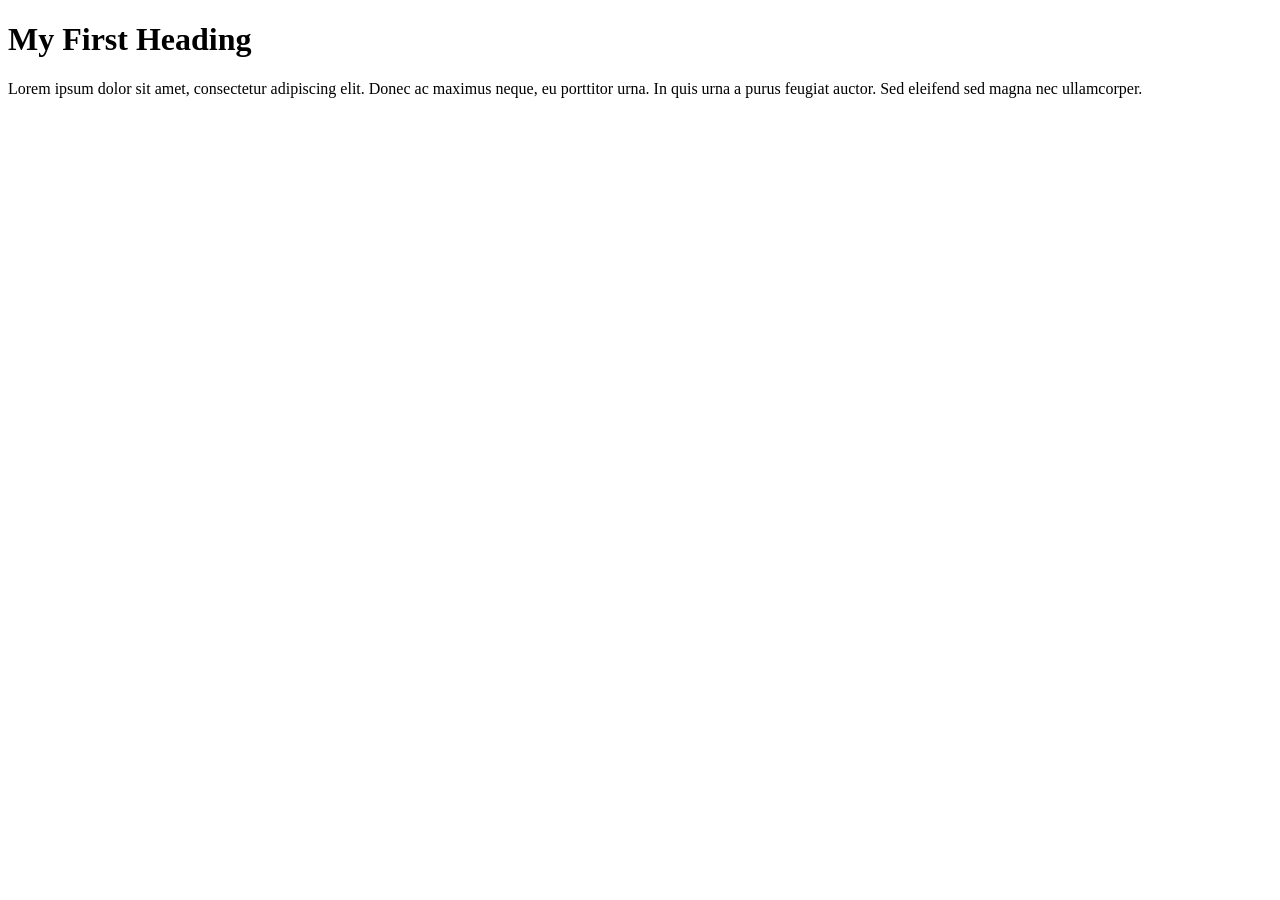
==== index.html @ 4289122b "Create index.html" ====
<!DOCTYPE html>
<html>
<body>

<h1>My First Heading</h1>

<p>Lorem ipsum dolor sit amet, consectetur adipiscing elit. Donec ac maximus neque, eu porttitor urna. In quis urna a purus feugiat auctor. Sed eleifend sed magna nec ullamcorper.</p>

</body>
</html>
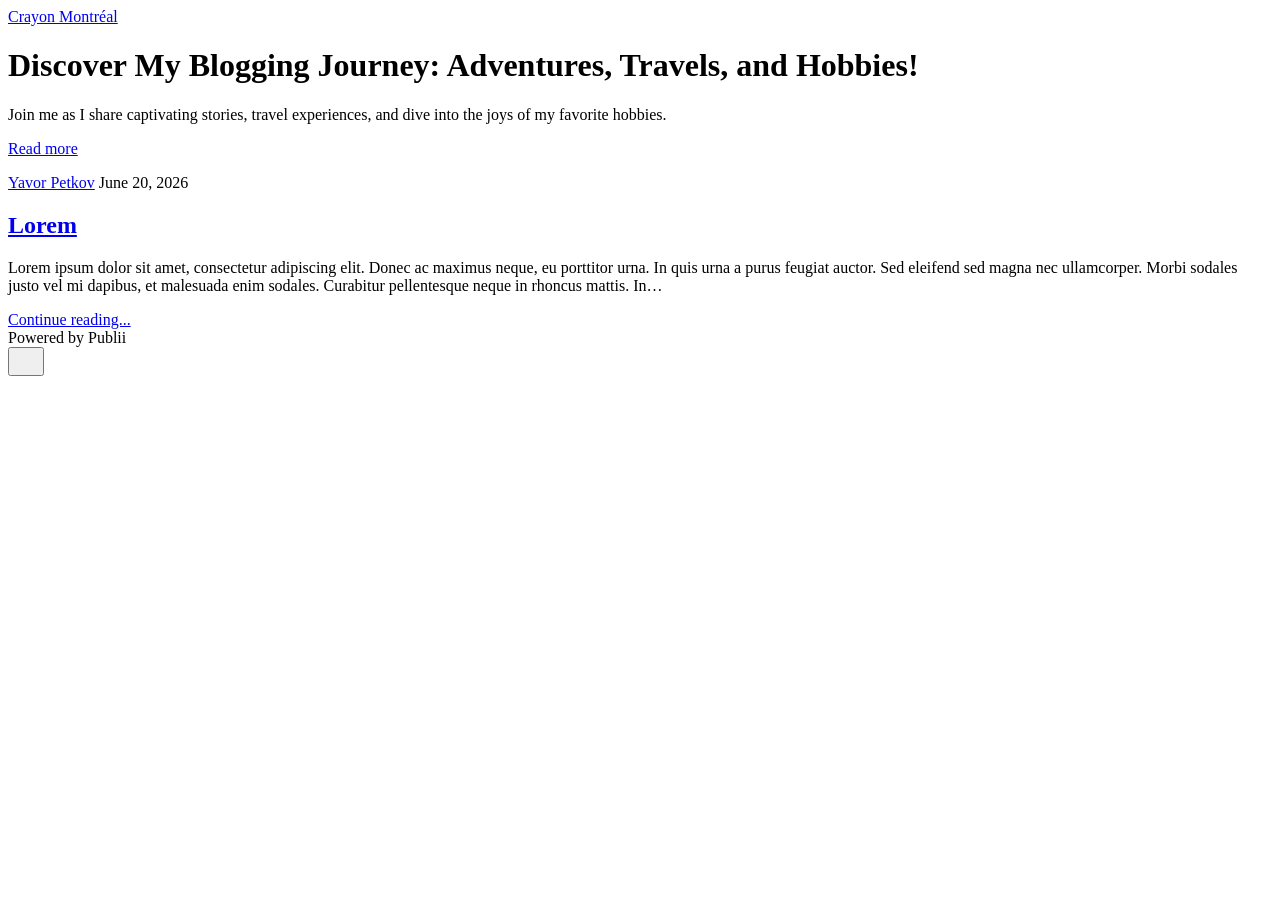
==== commit 04dafe03: "Updated from Publii" ====
--- a/index.html
+++ b/index.html
@@ -1,10 +1,12 @@
-<!DOCTYPE html>
-<html>
-<body>
-
-<h1>My First Heading</h1>
-
-<p>Lorem ipsum dolor sit amet, consectetur adipiscing elit. Donec ac maximus neque, eu porttitor urna. In quis urna a purus feugiat auctor. Sed eleifend sed magna nec ullamcorper.</p>
-
-</body>
-</html>
+<!DOCTYPE html><html lang="en-gb"><head><meta charset="utf-8"><meta http-equiv="X-UA-Compatible" content="IE=edge"><meta name="viewport" content="width=device-width,initial-scale=1"><title>Crayon Montréal</title><meta name="generator" content="Publii Open-Source CMS for Static Site"><link rel="canonical" href="https://pages.crayon-montreal.ca/"><link rel="alternate" type="application/atom+xml" href="https://pages.crayon-montreal.ca/feed.xml" title="Crayon Montréal - RSS"><link rel="alternate" type="application/json" href="https://pages.crayon-montreal.ca/feed.json" title="Crayon Montréal - JSON"><meta property="og:title" content="Crayon Montréal"><meta property="og:site_name" content="Crayon Montréal"><meta property="og:description" content=""><meta property="og:url" content="https://pages.crayon-montreal.ca/"><meta property="og:type" content="website"><link rel="stylesheet" href="https://pages.crayon-montreal.ca/assets/css/style.css?v=a0ba884548820066dfadd8416036abba"><script type="application/ld+json">{"@context":"http://schema.org","@type":"Organization","name":"Crayon Montréal","url":"https://pages.crayon-montreal.ca/"}</script><noscript><style>img[loading] {
+                    opacity: 1;
+                }</style></noscript></head><body class="home-template"><header class="top js-header"><a class="logo" href="https://pages.crayon-montreal.ca/">Crayon Montréal</a></header><main><div class="hero hero--noimage"><header class="hero__content"><div class="wrapper"><h1>Discover My Blogging Journey: Adventures, Travels, and Hobbies!</h1><p>Join me as I share captivating stories, travel experiences, and dive into the joys of my favorite hobbies.</p><p><a href="#" class="btn">Read more</a></p></div></header></div><div class="wrapper feed"><article class="feed__item feed__item--centered"><div class="feed__content"><header><div class="feed__meta"><a href="https://pages.crayon-montreal.ca/authors/yavor-petkov/" class="feed__author">Yavor Petkov</a> <time datetime="2026-06-20T14:07" class="feed__date">June 20, 2026</time></div><h2 class="feed__title"><a href="https://pages.crayon-montreal.ca/test.html">Lorem</a></h2></header><p>Lorem ipsum dolor sit amet, consectetur adipiscing elit. Donec ac maximus neque, eu porttitor urna. In quis urna a purus feugiat auctor. Sed eleifend sed magna nec ullamcorper. Morbi sodales justo vel mi dapibus, et malesuada enim sodales. Curabitur pellentesque neque in rhoncus mattis. In&hellip;</p><a href="https://pages.crayon-montreal.ca/test.html" class="readmore feed__readmore">Continue reading...</a></div></article></div></main><footer class="footer"><div class="wrapper"><div class="footer__copyright">Powered by Publii</div><button id="backToTop" class="footer__bttop" aria-label="Back to top" title="Back to top"><svg width="20" height="20"><use xlink:href="https://pages.crayon-montreal.ca/assets/svg/svg-map.svg#toparrow"/></svg></button></div></footer><script defer="defer" src="https://pages.crayon-montreal.ca/assets/js/scripts.min.js?v=dafec4f87fead6718cb125f0b0fc8441"></script><script>window.publiiThemeMenuConfig={mobileMenuMode:'sidebar',animationSpeed:300,submenuWidth: 'auto',doubleClickTime:500,mobileMenuExpandableSubmenus:true,relatedContainerForOverlayMenuSelector:'.top'};</script><script>var images = document.querySelectorAll('img[loading]');
+        for (var i = 0; i < images.length; i++) {
+            if (images[i].complete) {
+                images[i].classList.add('is-loaded');
+            } else {
+                images[i].addEventListener('load', function () {
+                    this.classList.add('is-loaded');
+                }, false);
+            }
+        }</script></body></html>
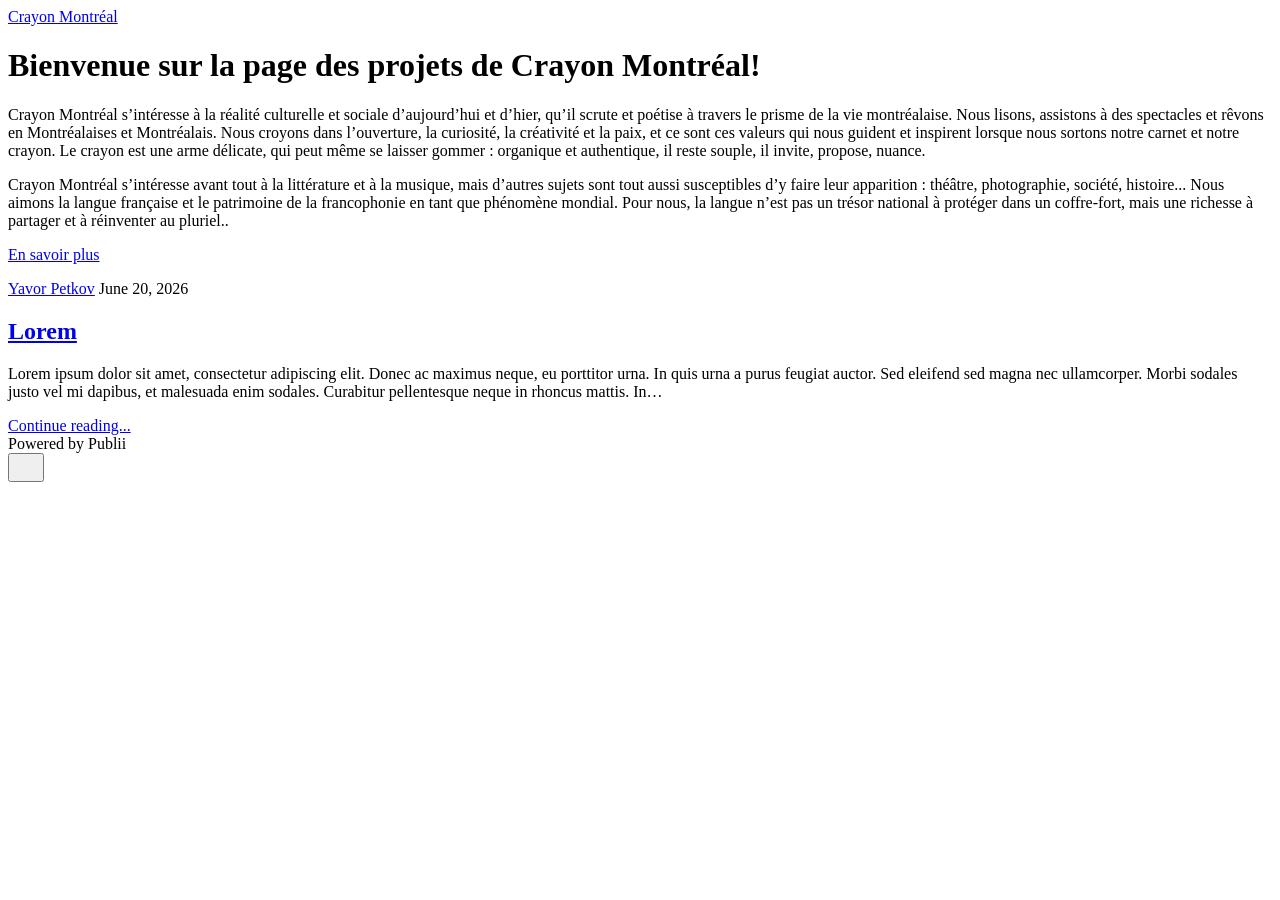
==== commit 693041d8: "Update index.html with new content and structure" ====
--- a/index.html
+++ b/index.html
@@ -1,6 +1,7 @@
 <!DOCTYPE html><html lang="en-gb"><head><meta charset="utf-8"><meta http-equiv="X-UA-Compatible" content="IE=edge"><meta name="viewport" content="width=device-width,initial-scale=1"><title>Crayon Montréal</title><meta name="generator" content="Publii Open-Source CMS for Static Site"><link rel="canonical" href="https://pages.crayon-montreal.ca/"><link rel="alternate" type="application/atom+xml" href="https://pages.crayon-montreal.ca/feed.xml" title="Crayon Montréal - RSS"><link rel="alternate" type="application/json" href="https://pages.crayon-montreal.ca/feed.json" title="Crayon Montréal - JSON"><meta property="og:title" content="Crayon Montréal"><meta property="og:site_name" content="Crayon Montréal"><meta property="og:description" content=""><meta property="og:url" content="https://pages.crayon-montreal.ca/"><meta property="og:type" content="website"><link rel="stylesheet" href="https://pages.crayon-montreal.ca/assets/css/style.css?v=a0ba884548820066dfadd8416036abba"><script type="application/ld+json">{"@context":"http://schema.org","@type":"Organization","name":"Crayon Montréal","url":"https://pages.crayon-montreal.ca/"}</script><noscript><style>img[loading] {
                     opacity: 1;
-                }</style></noscript></head><body class="home-template"><header class="top js-header"><a class="logo" href="https://pages.crayon-montreal.ca/">Crayon Montréal</a></header><main><div class="hero hero--noimage"><header class="hero__content"><div class="wrapper"><h1>Discover My Blogging Journey: Adventures, Travels, and Hobbies!</h1><p>Join me as I share captivating stories, travel experiences, and dive into the joys of my favorite hobbies.</p><p><a href="#" class="btn">Read more</a></p></div></header></div><div class="wrapper feed"><article class="feed__item feed__item--centered"><div class="feed__content"><header><div class="feed__meta"><a href="https://pages.crayon-montreal.ca/authors/yavor-petkov/" class="feed__author">Yavor Petkov</a> <time datetime="2026-06-20T14:07" class="feed__date">June 20, 2026</time></div><h2 class="feed__title"><a href="https://pages.crayon-montreal.ca/test.html">Lorem</a></h2></header><p>Lorem ipsum dolor sit amet, consectetur adipiscing elit. Donec ac maximus neque, eu porttitor urna. In quis urna a purus feugiat auctor. Sed eleifend sed magna nec ullamcorper. Morbi sodales justo vel mi dapibus, et malesuada enim sodales. Curabitur pellentesque neque in rhoncus mattis. In&hellip;</p><a href="https://pages.crayon-montreal.ca/test.html" class="readmore feed__readmore">Continue reading...</a></div></article></div></main><footer class="footer"><div class="wrapper"><div class="footer__copyright">Powered by Publii</div><button id="backToTop" class="footer__bttop" aria-label="Back to top" title="Back to top"><svg width="20" height="20"><use xlink:href="https://pages.crayon-montreal.ca/assets/svg/svg-map.svg#toparrow"/></svg></button></div></footer><script defer="defer" src="https://pages.crayon-montreal.ca/assets/js/scripts.min.js?v=dafec4f87fead6718cb125f0b0fc8441"></script><script>window.publiiThemeMenuConfig={mobileMenuMode:'sidebar',animationSpeed:300,submenuWidth: 'auto',doubleClickTime:500,mobileMenuExpandableSubmenus:true,relatedContainerForOverlayMenuSelector:'.top'};</script><script>var images = document.querySelectorAll('img[loading]');
+                }</style></noscript></head><body class="home-template"><header class="top js-header"><a class="logo" href="https://pages.crayon-montreal.ca/">Crayon Montréal</a></header><main><div class="hero hero--noimage"><header class="hero__content"><div class="wrapper"><h1>Bienvenue sur la page des projets de Crayon Montréal!</h1><p>Crayon Montréal s’intéresse à la réalité culturelle et sociale d’aujourd’hui et d’hier, qu’il scrute et poétise à travers le prisme de la vie montréalaise. Nous lisons, assistons à des spectacles et rêvons en Montréalaises et Montréalais. Nous croyons dans l’ouverture, la curiosité, la créativité et la paix, et ce sont ces valeurs qui nous guident et inspirent lorsque nous sortons notre carnet et notre crayon. Le crayon est une arme délicate, qui peut même se laisser gommer : organique et authentique, il reste souple, il invite, propose, nuance.</p><p>
+Crayon Montréal s’intéresse avant tout à la littérature et à la musique, mais d’autres sujets sont tout aussi susceptibles d’y faire leur apparition : théâtre, photographie, société, histoire... Nous aimons la langue française et le patrimoine de la francophonie en tant que phénomène mondial. Pour nous, la langue n’est pas un trésor national à protéger dans un coffre-fort, mais une richesse à partager et à réinventer au pluriel..</p><p><a href="#" class="btn">En savoir plus</a></p></div></header></div><div class="wrapper feed"><article class="feed__item feed__item--centered"><div class="feed__content"><header><div class="feed__meta"><a href="https://pages.crayon-montreal.ca/authors/yavor-petkov/" class="feed__author">Yavor Petkov</a> <time datetime="2026-06-20T14:07" class="feed__date">June 20, 2026</time></div><h2 class="feed__title"><a href="https://pages.crayon-montreal.ca/test.html">Lorem</a></h2></header><p>Lorem ipsum dolor sit amet, consectetur adipiscing elit. Donec ac maximus neque, eu porttitor urna. In quis urna a purus feugiat auctor. Sed eleifend sed magna nec ullamcorper. Morbi sodales justo vel mi dapibus, et malesuada enim sodales. Curabitur pellentesque neque in rhoncus mattis. In&hellip;</p><a href="https://pages.crayon-montreal.ca/test.html" class="readmore feed__readmore">Continue reading...</a></div></article></div></main><footer class="footer"><div class="wrapper"><div class="footer__copyright">Powered by Publii</div><button id="backToTop" class="footer__bttop" aria-label="Back to top" title="Back to top"><svg width="20" height="20"><use xlink:href="https://pages.crayon-montreal.ca/assets/svg/svg-map.svg#toparrow"/></svg></button></div></footer><script defer="defer" src="https://pages.crayon-montreal.ca/assets/js/scripts.min.js?v=dafec4f87fead6718cb125f0b0fc8441"></script><script>window.publiiThemeMenuConfig={mobileMenuMode:'sidebar',animationSpeed:300,submenuWidth: 'auto',doubleClickTime:500,mobileMenuExpandableSubmenus:true,relatedContainerForOverlayMenuSelector:'.top'};</script><script>var images = document.querySelectorAll('img[loading]');
         for (var i = 0; i < images.length; i++) {
             if (images[i].complete) {
                 images[i].classList.add('is-loaded');
@@ -9,4 +10,4 @@
                     this.classList.add('is-loaded');
                 }, false);
             }
-        }</script></body></html>+        }</script></body></html>
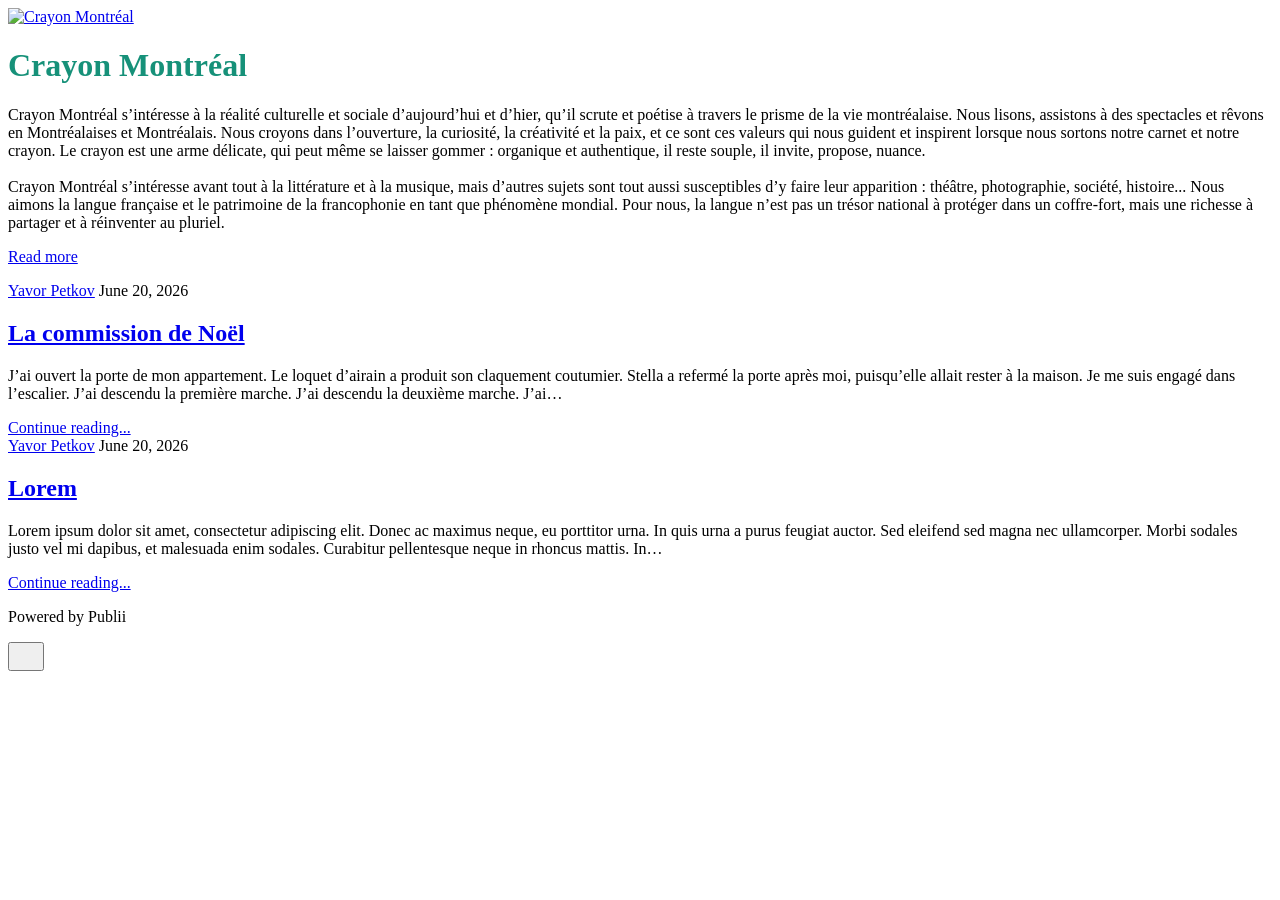
==== commit 32a0f17f: "Updated from Publii" ====
--- a/index.html
+++ b/index.html
@@ -1,7 +1,6 @@
-<!DOCTYPE html><html lang="en-gb"><head><meta charset="utf-8"><meta http-equiv="X-UA-Compatible" content="IE=edge"><meta name="viewport" content="width=device-width,initial-scale=1"><title>Crayon Montréal</title><meta name="generator" content="Publii Open-Source CMS for Static Site"><link rel="canonical" href="https://pages.crayon-montreal.ca/"><link rel="alternate" type="application/atom+xml" href="https://pages.crayon-montreal.ca/feed.xml" title="Crayon Montréal - RSS"><link rel="alternate" type="application/json" href="https://pages.crayon-montreal.ca/feed.json" title="Crayon Montréal - JSON"><meta property="og:title" content="Crayon Montréal"><meta property="og:site_name" content="Crayon Montréal"><meta property="og:description" content=""><meta property="og:url" content="https://pages.crayon-montreal.ca/"><meta property="og:type" content="website"><link rel="stylesheet" href="https://pages.crayon-montreal.ca/assets/css/style.css?v=a0ba884548820066dfadd8416036abba"><script type="application/ld+json">{"@context":"http://schema.org","@type":"Organization","name":"Crayon Montréal","url":"https://pages.crayon-montreal.ca/"}</script><noscript><style>img[loading] {
+<!DOCTYPE html><html lang="en-gb"><head><meta charset="utf-8"><meta http-equiv="X-UA-Compatible" content="IE=edge"><meta name="viewport" content="width=device-width,initial-scale=1"><title>Crayon Montréal</title><meta name="generator" content="Publii Open-Source CMS for Static Site"><link rel="canonical" href="https://pages.crayon-montreal.ca/"><link rel="alternate" type="application/atom+xml" href="https://pages.crayon-montreal.ca/feed.xml" title="Crayon Montréal - RSS"><link rel="alternate" type="application/json" href="https://pages.crayon-montreal.ca/feed.json" title="Crayon Montréal - JSON"><meta property="og:title" content="Crayon Montréal"><meta property="og:image" content="https://pages.crayon-montreal.ca/media/website/CRAYON.png"><meta property="og:image:width" content="694"><meta property="og:image:height" content="647"><meta property="og:site_name" content="Crayon Montréal"><meta property="og:description" content=""><meta property="og:url" content="https://pages.crayon-montreal.ca/"><meta property="og:type" content="website"><link rel="shortcut icon" href="https://pages.crayon-montreal.ca/media/website/favicon.ico" type="image/x-icon"><link rel="stylesheet" href="https://pages.crayon-montreal.ca/assets/css/style.css?v=2eb90c0dc021b0f2f0c09a73913bd427"><script type="application/ld+json">{"@context":"http://schema.org","@type":"Organization","name":"Crayon Montréal","logo":"https://pages.crayon-montreal.ca/media/website/CRAYON.png","url":"https://pages.crayon-montreal.ca/"}</script><noscript><style>img[loading] {
                     opacity: 1;
-                }</style></noscript></head><body class="home-template"><header class="top js-header"><a class="logo" href="https://pages.crayon-montreal.ca/">Crayon Montréal</a></header><main><div class="hero hero--noimage"><header class="hero__content"><div class="wrapper"><h1>Bienvenue sur la page des projets de Crayon Montréal!</h1><p>Crayon Montréal s’intéresse à la réalité culturelle et sociale d’aujourd’hui et d’hier, qu’il scrute et poétise à travers le prisme de la vie montréalaise. Nous lisons, assistons à des spectacles et rêvons en Montréalaises et Montréalais. Nous croyons dans l’ouverture, la curiosité, la créativité et la paix, et ce sont ces valeurs qui nous guident et inspirent lorsque nous sortons notre carnet et notre crayon. Le crayon est une arme délicate, qui peut même se laisser gommer : organique et authentique, il reste souple, il invite, propose, nuance.</p><p>
-Crayon Montréal s’intéresse avant tout à la littérature et à la musique, mais d’autres sujets sont tout aussi susceptibles d’y faire leur apparition : théâtre, photographie, société, histoire... Nous aimons la langue française et le patrimoine de la francophonie en tant que phénomène mondial. Pour nous, la langue n’est pas un trésor national à protéger dans un coffre-fort, mais une richesse à partager et à réinventer au pluriel..</p><p><a href="#" class="btn">En savoir plus</a></p></div></header></div><div class="wrapper feed"><article class="feed__item feed__item--centered"><div class="feed__content"><header><div class="feed__meta"><a href="https://pages.crayon-montreal.ca/authors/yavor-petkov/" class="feed__author">Yavor Petkov</a> <time datetime="2026-06-20T14:07" class="feed__date">June 20, 2026</time></div><h2 class="feed__title"><a href="https://pages.crayon-montreal.ca/test.html">Lorem</a></h2></header><p>Lorem ipsum dolor sit amet, consectetur adipiscing elit. Donec ac maximus neque, eu porttitor urna. In quis urna a purus feugiat auctor. Sed eleifend sed magna nec ullamcorper. Morbi sodales justo vel mi dapibus, et malesuada enim sodales. Curabitur pellentesque neque in rhoncus mattis. In&hellip;</p><a href="https://pages.crayon-montreal.ca/test.html" class="readmore feed__readmore">Continue reading...</a></div></article></div></main><footer class="footer"><div class="wrapper"><div class="footer__copyright">Powered by Publii</div><button id="backToTop" class="footer__bttop" aria-label="Back to top" title="Back to top"><svg width="20" height="20"><use xlink:href="https://pages.crayon-montreal.ca/assets/svg/svg-map.svg#toparrow"/></svg></button></div></footer><script defer="defer" src="https://pages.crayon-montreal.ca/assets/js/scripts.min.js?v=dafec4f87fead6718cb125f0b0fc8441"></script><script>window.publiiThemeMenuConfig={mobileMenuMode:'sidebar',animationSpeed:300,submenuWidth: 'auto',doubleClickTime:500,mobileMenuExpandableSubmenus:true,relatedContainerForOverlayMenuSelector:'.top'};</script><script>var images = document.querySelectorAll('img[loading]');
+                }</style></noscript></head><body class="home-template"><header class="top js-header"><a class="logo" href="https://pages.crayon-montreal.ca/"><img src="https://pages.crayon-montreal.ca/media/website/CRAYON.png" alt="Crayon Montréal" width="694" height="647"></a></header><main><div class="hero hero--noimage"><header class="hero__content"><div class="wrapper"><h1><span style="color: #169179;">Crayon Montréal</span></h1><p>Crayon Montréal s’intéresse à la réalité culturelle et sociale d’aujourd’hui et d’hier, qu’il scrute et poétise à travers le prisme de la vie montréalaise. Nous lisons, assistons à des spectacles et rêvons en Montréalaises et Montréalais. Nous croyons dans l’ouverture, la curiosité, la créativité et la paix, et ce sont ces valeurs qui nous guident et inspirent lorsque nous sortons notre carnet et notre crayon. Le crayon est une arme délicate, qui peut même se laisser gommer : organique et authentique, il reste souple, il invite, propose, nuance.<br><br>Crayon Montréal s’intéresse avant tout à la littérature et à la musique, mais d’autres sujets sont tout aussi susceptibles d’y faire leur apparition : théâtre, photographie, société, histoire... Nous aimons la langue française et le patrimoine de la francophonie en tant que phénomène mondial. Pour nous, la langue n’est pas un trésor national à protéger dans un coffre-fort, mais une richesse à partager et à réinventer au pluriel.</p><p><a href="#" class="btn">Read more</a></p></div></header></div><div class="wrapper feed"><article class="feed__item feed__item--centered"><div class="feed__content"><header><div class="feed__meta"><a href="https://pages.crayon-montreal.ca/authors/yavor-petkov/" class="feed__author">Yavor Petkov</a> <time datetime="2026-06-20T16:02" class="feed__date">June 20, 2026</time></div><h2 class="feed__title"><a href="https://pages.crayon-montreal.ca/yavor-petkov-la-commission-de-noel-2.html">La commission de Noël</a></h2></header><p>J’ai ouvert la porte de mon appartement. Le loquet d’airain a produit son claquement coutumier. Stella a refermé la porte après moi, puisqu’elle allait rester à la maison. Je me suis engagé dans l’escalier. J’ai descendu la première marche. J’ai descendu la deuxième marche. J’ai&hellip;</p><a href="https://pages.crayon-montreal.ca/yavor-petkov-la-commission-de-noel-2.html" class="readmore feed__readmore">Continue reading...</a></div></article><article class="feed__item feed__item--centered"><div class="feed__content"><header><div class="feed__meta"><a href="https://pages.crayon-montreal.ca/authors/yavor-petkov/" class="feed__author">Yavor Petkov</a> <time datetime="2026-06-20T14:07" class="feed__date">June 20, 2026</time></div><h2 class="feed__title"><a href="https://pages.crayon-montreal.ca/test.html">Lorem</a></h2></header><p>Lorem ipsum dolor sit amet, consectetur adipiscing elit. Donec ac maximus neque, eu porttitor urna. In quis urna a purus feugiat auctor. Sed eleifend sed magna nec ullamcorper. Morbi sodales justo vel mi dapibus, et malesuada enim sodales. Curabitur pellentesque neque in rhoncus mattis. In&hellip;</p><a href="https://pages.crayon-montreal.ca/test.html" class="readmore feed__readmore">Continue reading...</a></div></article></div></main><footer class="footer"><div class="wrapper"><div class="footer__copyright"><p>Powered by Publii</p></div><button id="backToTop" class="footer__bttop" aria-label="Back to top" title="Back to top"><svg width="20" height="20"><use xlink:href="https://pages.crayon-montreal.ca/assets/svg/svg-map.svg#toparrow"/></svg></button></div></footer><script defer="defer" src="https://pages.crayon-montreal.ca/assets/js/scripts.min.js?v=dafec4f87fead6718cb125f0b0fc8441"></script><script>window.publiiThemeMenuConfig={mobileMenuMode:'sidebar',animationSpeed:300,submenuWidth: 'auto',doubleClickTime:500,mobileMenuExpandableSubmenus:true,relatedContainerForOverlayMenuSelector:'.top'};</script><script>var images = document.querySelectorAll('img[loading]');
         for (var i = 0; i < images.length; i++) {
             if (images[i].complete) {
                 images[i].classList.add('is-loaded');
@@ -10,4 +9,4 @@
                     this.classList.add('is-loaded');
                 }, false);
             }
-        }</script></body></html>
+        }</script></body></html>
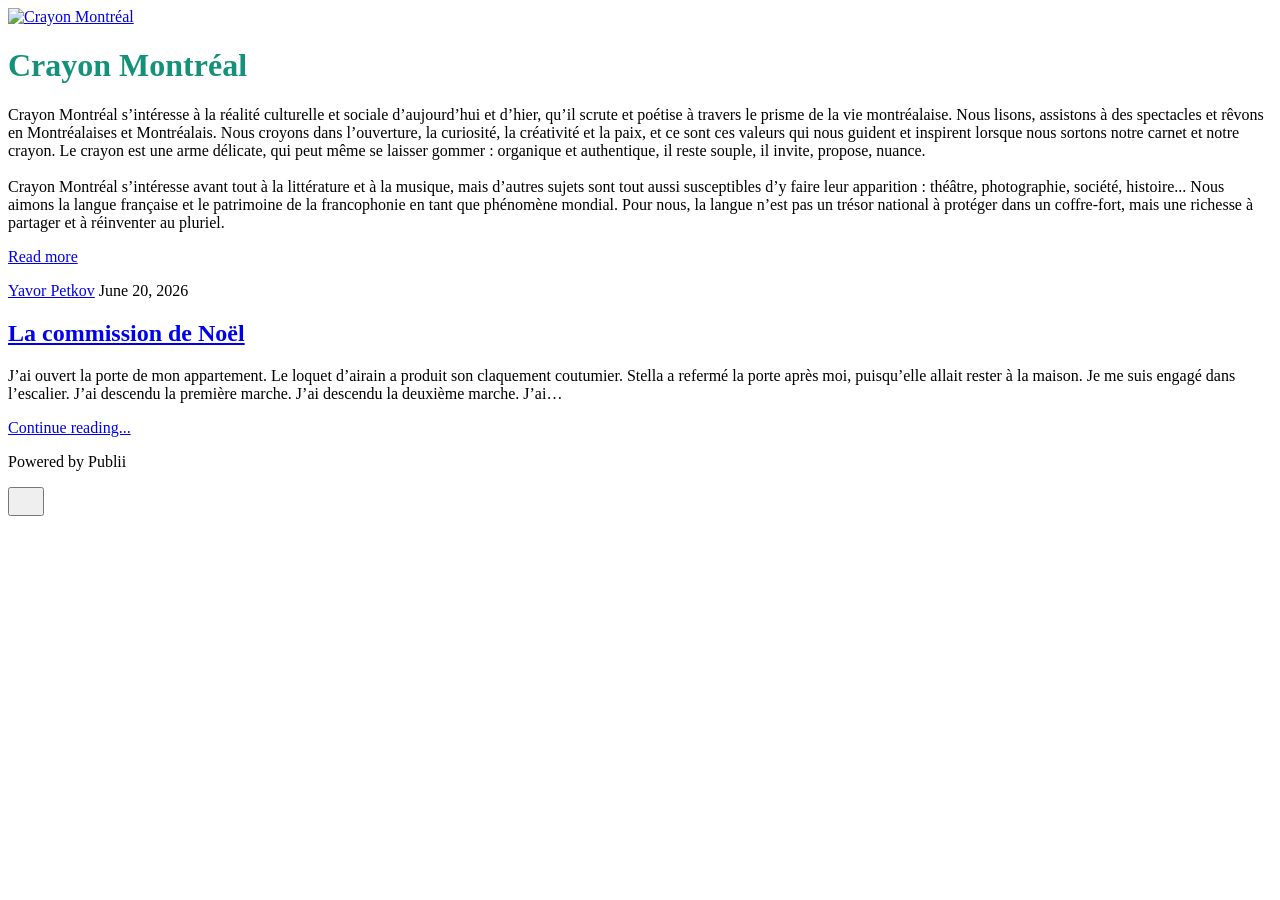
==== commit 7d4dd414: "Updated from Publii" ====
--- a/index.html
+++ b/index.html
@@ -1,6 +1,6 @@
 <!DOCTYPE html><html lang="en-gb"><head><meta charset="utf-8"><meta http-equiv="X-UA-Compatible" content="IE=edge"><meta name="viewport" content="width=device-width,initial-scale=1"><title>Crayon Montréal</title><meta name="generator" content="Publii Open-Source CMS for Static Site"><link rel="canonical" href="https://pages.crayon-montreal.ca/"><link rel="alternate" type="application/atom+xml" href="https://pages.crayon-montreal.ca/feed.xml" title="Crayon Montréal - RSS"><link rel="alternate" type="application/json" href="https://pages.crayon-montreal.ca/feed.json" title="Crayon Montréal - JSON"><meta property="og:title" content="Crayon Montréal"><meta property="og:image" content="https://pages.crayon-montreal.ca/media/website/CRAYON.png"><meta property="og:image:width" content="694"><meta property="og:image:height" content="647"><meta property="og:site_name" content="Crayon Montréal"><meta property="og:description" content=""><meta property="og:url" content="https://pages.crayon-montreal.ca/"><meta property="og:type" content="website"><link rel="shortcut icon" href="https://pages.crayon-montreal.ca/media/website/favicon.ico" type="image/x-icon"><link rel="stylesheet" href="https://pages.crayon-montreal.ca/assets/css/style.css?v=2eb90c0dc021b0f2f0c09a73913bd427"><script type="application/ld+json">{"@context":"http://schema.org","@type":"Organization","name":"Crayon Montréal","logo":"https://pages.crayon-montreal.ca/media/website/CRAYON.png","url":"https://pages.crayon-montreal.ca/"}</script><noscript><style>img[loading] {
                     opacity: 1;
-                }</style></noscript></head><body class="home-template"><header class="top js-header"><a class="logo" href="https://pages.crayon-montreal.ca/"><img src="https://pages.crayon-montreal.ca/media/website/CRAYON.png" alt="Crayon Montréal" width="694" height="647"></a></header><main><div class="hero hero--noimage"><header class="hero__content"><div class="wrapper"><h1><span style="color: #169179;">Crayon Montréal</span></h1><p>Crayon Montréal s’intéresse à la réalité culturelle et sociale d’aujourd’hui et d’hier, qu’il scrute et poétise à travers le prisme de la vie montréalaise. Nous lisons, assistons à des spectacles et rêvons en Montréalaises et Montréalais. Nous croyons dans l’ouverture, la curiosité, la créativité et la paix, et ce sont ces valeurs qui nous guident et inspirent lorsque nous sortons notre carnet et notre crayon. Le crayon est une arme délicate, qui peut même se laisser gommer : organique et authentique, il reste souple, il invite, propose, nuance.<br><br>Crayon Montréal s’intéresse avant tout à la littérature et à la musique, mais d’autres sujets sont tout aussi susceptibles d’y faire leur apparition : théâtre, photographie, société, histoire... Nous aimons la langue française et le patrimoine de la francophonie en tant que phénomène mondial. Pour nous, la langue n’est pas un trésor national à protéger dans un coffre-fort, mais une richesse à partager et à réinventer au pluriel.</p><p><a href="#" class="btn">Read more</a></p></div></header></div><div class="wrapper feed"><article class="feed__item feed__item--centered"><div class="feed__content"><header><div class="feed__meta"><a href="https://pages.crayon-montreal.ca/authors/yavor-petkov/" class="feed__author">Yavor Petkov</a> <time datetime="2026-06-20T16:02" class="feed__date">June 20, 2026</time></div><h2 class="feed__title"><a href="https://pages.crayon-montreal.ca/yavor-petkov-la-commission-de-noel-2.html">La commission de Noël</a></h2></header><p>J’ai ouvert la porte de mon appartement. Le loquet d’airain a produit son claquement coutumier. Stella a refermé la porte après moi, puisqu’elle allait rester à la maison. Je me suis engagé dans l’escalier. J’ai descendu la première marche. J’ai descendu la deuxième marche. J’ai&hellip;</p><a href="https://pages.crayon-montreal.ca/yavor-petkov-la-commission-de-noel-2.html" class="readmore feed__readmore">Continue reading...</a></div></article><article class="feed__item feed__item--centered"><div class="feed__content"><header><div class="feed__meta"><a href="https://pages.crayon-montreal.ca/authors/yavor-petkov/" class="feed__author">Yavor Petkov</a> <time datetime="2026-06-20T14:07" class="feed__date">June 20, 2026</time></div><h2 class="feed__title"><a href="https://pages.crayon-montreal.ca/test.html">Lorem</a></h2></header><p>Lorem ipsum dolor sit amet, consectetur adipiscing elit. Donec ac maximus neque, eu porttitor urna. In quis urna a purus feugiat auctor. Sed eleifend sed magna nec ullamcorper. Morbi sodales justo vel mi dapibus, et malesuada enim sodales. Curabitur pellentesque neque in rhoncus mattis. In&hellip;</p><a href="https://pages.crayon-montreal.ca/test.html" class="readmore feed__readmore">Continue reading...</a></div></article></div></main><footer class="footer"><div class="wrapper"><div class="footer__copyright"><p>Powered by Publii</p></div><button id="backToTop" class="footer__bttop" aria-label="Back to top" title="Back to top"><svg width="20" height="20"><use xlink:href="https://pages.crayon-montreal.ca/assets/svg/svg-map.svg#toparrow"/></svg></button></div></footer><script defer="defer" src="https://pages.crayon-montreal.ca/assets/js/scripts.min.js?v=dafec4f87fead6718cb125f0b0fc8441"></script><script>window.publiiThemeMenuConfig={mobileMenuMode:'sidebar',animationSpeed:300,submenuWidth: 'auto',doubleClickTime:500,mobileMenuExpandableSubmenus:true,relatedContainerForOverlayMenuSelector:'.top'};</script><script>var images = document.querySelectorAll('img[loading]');
+                }</style></noscript></head><body class="home-template"><header class="top js-header"><a class="logo" href="https://pages.crayon-montreal.ca/"><img src="https://pages.crayon-montreal.ca/media/website/CRAYON.png" alt="Crayon Montréal" width="694" height="647"></a></header><main><div class="hero hero--noimage"><header class="hero__content"><div class="wrapper"><h1><span style="color: #169179;">Crayon Montréal</span></h1><p>Crayon Montréal s’intéresse à la réalité culturelle et sociale d’aujourd’hui et d’hier, qu’il scrute et poétise à travers le prisme de la vie montréalaise. Nous lisons, assistons à des spectacles et rêvons en Montréalaises et Montréalais. Nous croyons dans l’ouverture, la curiosité, la créativité et la paix, et ce sont ces valeurs qui nous guident et inspirent lorsque nous sortons notre carnet et notre crayon. Le crayon est une arme délicate, qui peut même se laisser gommer : organique et authentique, il reste souple, il invite, propose, nuance.<br><br>Crayon Montréal s’intéresse avant tout à la littérature et à la musique, mais d’autres sujets sont tout aussi susceptibles d’y faire leur apparition : théâtre, photographie, société, histoire... Nous aimons la langue française et le patrimoine de la francophonie en tant que phénomène mondial. Pour nous, la langue n’est pas un trésor national à protéger dans un coffre-fort, mais une richesse à partager et à réinventer au pluriel.</p><p><a href="#" class="btn">Read more</a></p></div></header></div><div class="wrapper feed"><article class="feed__item feed__item--centered"><div class="feed__content"><header><div class="feed__meta"><a href="https://pages.crayon-montreal.ca/authors/yavor-petkov/" class="feed__author">Yavor Petkov</a> <time datetime="2026-06-20T16:02" class="feed__date">June 20, 2026</time></div><h2 class="feed__title"><a href="https://pages.crayon-montreal.ca/yavor-petkov-la-commission-de-noel-2.html">La commission de Noël</a></h2></header><p>J’ai ouvert la porte de mon appartement. Le loquet d’airain a produit son claquement coutumier. Stella a refermé la porte après moi, puisqu’elle allait rester à la maison. Je me suis engagé dans l’escalier. J’ai descendu la première marche. J’ai descendu la deuxième marche. J’ai&hellip;</p><a href="https://pages.crayon-montreal.ca/yavor-petkov-la-commission-de-noel-2.html" class="readmore feed__readmore">Continue reading...</a></div></article></div></main><footer class="footer"><div class="wrapper"><div class="footer__copyright"><p>Powered by Publii</p></div><button id="backToTop" class="footer__bttop" aria-label="Back to top" title="Back to top"><svg width="20" height="20"><use xlink:href="https://pages.crayon-montreal.ca/assets/svg/svg-map.svg#toparrow"/></svg></button></div></footer><script defer="defer" src="https://pages.crayon-montreal.ca/assets/js/scripts.min.js?v=dafec4f87fead6718cb125f0b0fc8441"></script><script>window.publiiThemeMenuConfig={mobileMenuMode:'sidebar',animationSpeed:300,submenuWidth: 'auto',doubleClickTime:500,mobileMenuExpandableSubmenus:true,relatedContainerForOverlayMenuSelector:'.top'};</script><script>var images = document.querySelectorAll('img[loading]');
         for (var i = 0; i < images.length; i++) {
             if (images[i].complete) {
                 images[i].classList.add('is-loaded');
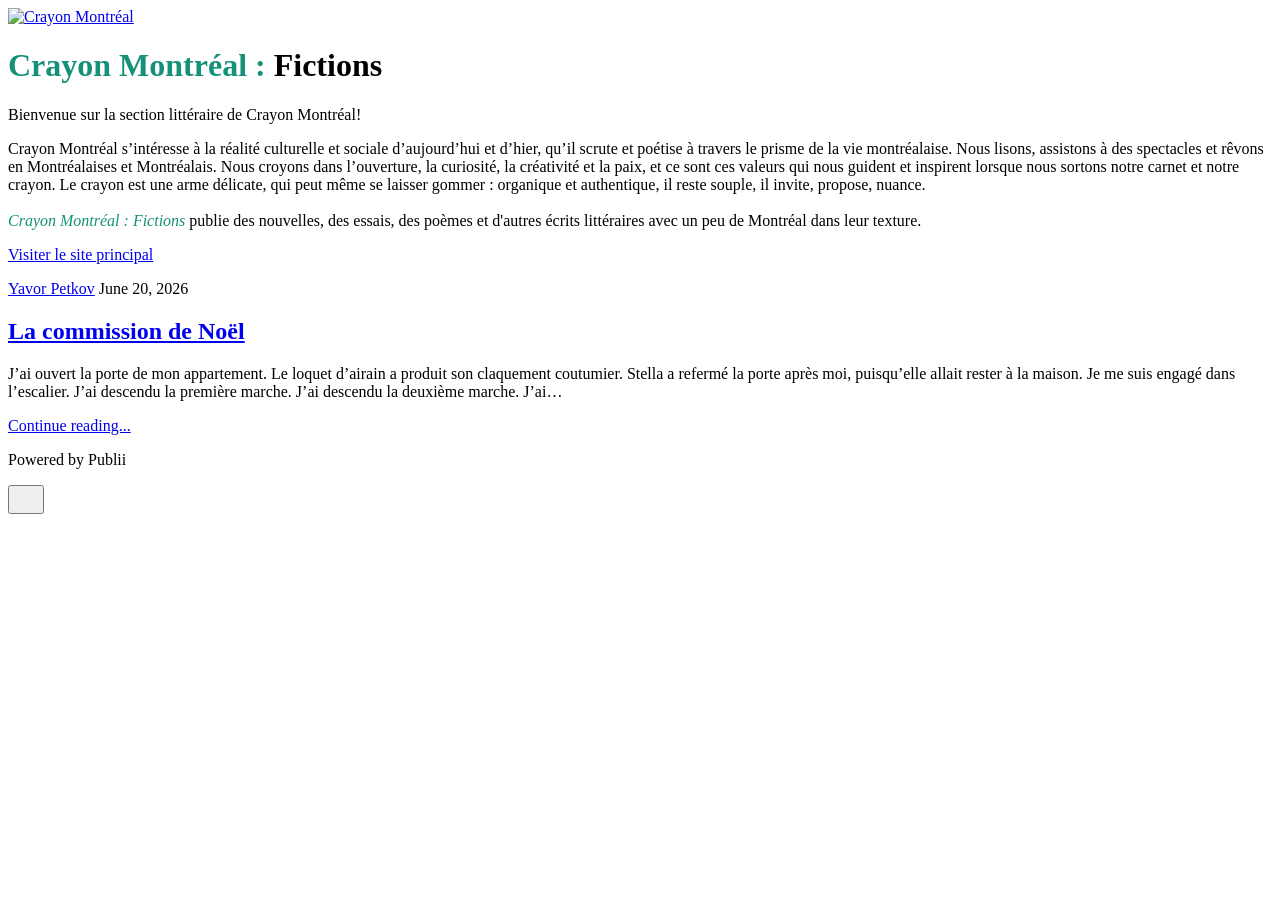
==== commit 4d0078db: "Updated from Publii" ====
--- a/index.html
+++ b/index.html
@@ -1,6 +1,6 @@
 <!DOCTYPE html><html lang="en-gb"><head><meta charset="utf-8"><meta http-equiv="X-UA-Compatible" content="IE=edge"><meta name="viewport" content="width=device-width,initial-scale=1"><title>Crayon Montréal</title><meta name="generator" content="Publii Open-Source CMS for Static Site"><link rel="canonical" href="https://pages.crayon-montreal.ca/"><link rel="alternate" type="application/atom+xml" href="https://pages.crayon-montreal.ca/feed.xml" title="Crayon Montréal - RSS"><link rel="alternate" type="application/json" href="https://pages.crayon-montreal.ca/feed.json" title="Crayon Montréal - JSON"><meta property="og:title" content="Crayon Montréal"><meta property="og:image" content="https://pages.crayon-montreal.ca/media/website/CRAYON.png"><meta property="og:image:width" content="694"><meta property="og:image:height" content="647"><meta property="og:site_name" content="Crayon Montréal"><meta property="og:description" content=""><meta property="og:url" content="https://pages.crayon-montreal.ca/"><meta property="og:type" content="website"><link rel="shortcut icon" href="https://pages.crayon-montreal.ca/media/website/favicon.ico" type="image/x-icon"><link rel="stylesheet" href="https://pages.crayon-montreal.ca/assets/css/style.css?v=2eb90c0dc021b0f2f0c09a73913bd427"><script type="application/ld+json">{"@context":"http://schema.org","@type":"Organization","name":"Crayon Montréal","logo":"https://pages.crayon-montreal.ca/media/website/CRAYON.png","url":"https://pages.crayon-montreal.ca/"}</script><noscript><style>img[loading] {
                     opacity: 1;
-                }</style></noscript></head><body class="home-template"><header class="top js-header"><a class="logo" href="https://pages.crayon-montreal.ca/"><img src="https://pages.crayon-montreal.ca/media/website/CRAYON.png" alt="Crayon Montréal" width="694" height="647"></a></header><main><div class="hero hero--noimage"><header class="hero__content"><div class="wrapper"><h1><span style="color: #169179;">Crayon Montréal</span></h1><p>Crayon Montréal s’intéresse à la réalité culturelle et sociale d’aujourd’hui et d’hier, qu’il scrute et poétise à travers le prisme de la vie montréalaise. Nous lisons, assistons à des spectacles et rêvons en Montréalaises et Montréalais. Nous croyons dans l’ouverture, la curiosité, la créativité et la paix, et ce sont ces valeurs qui nous guident et inspirent lorsque nous sortons notre carnet et notre crayon. Le crayon est une arme délicate, qui peut même se laisser gommer : organique et authentique, il reste souple, il invite, propose, nuance.<br><br>Crayon Montréal s’intéresse avant tout à la littérature et à la musique, mais d’autres sujets sont tout aussi susceptibles d’y faire leur apparition : théâtre, photographie, société, histoire... Nous aimons la langue française et le patrimoine de la francophonie en tant que phénomène mondial. Pour nous, la langue n’est pas un trésor national à protéger dans un coffre-fort, mais une richesse à partager et à réinventer au pluriel.</p><p><a href="#" class="btn">Read more</a></p></div></header></div><div class="wrapper feed"><article class="feed__item feed__item--centered"><div class="feed__content"><header><div class="feed__meta"><a href="https://pages.crayon-montreal.ca/authors/yavor-petkov/" class="feed__author">Yavor Petkov</a> <time datetime="2026-06-20T16:02" class="feed__date">June 20, 2026</time></div><h2 class="feed__title"><a href="https://pages.crayon-montreal.ca/yavor-petkov-la-commission-de-noel-2.html">La commission de Noël</a></h2></header><p>J’ai ouvert la porte de mon appartement. Le loquet d’airain a produit son claquement coutumier. Stella a refermé la porte après moi, puisqu’elle allait rester à la maison. Je me suis engagé dans l’escalier. J’ai descendu la première marche. J’ai descendu la deuxième marche. J’ai&hellip;</p><a href="https://pages.crayon-montreal.ca/yavor-petkov-la-commission-de-noel-2.html" class="readmore feed__readmore">Continue reading...</a></div></article></div></main><footer class="footer"><div class="wrapper"><div class="footer__copyright"><p>Powered by Publii</p></div><button id="backToTop" class="footer__bttop" aria-label="Back to top" title="Back to top"><svg width="20" height="20"><use xlink:href="https://pages.crayon-montreal.ca/assets/svg/svg-map.svg#toparrow"/></svg></button></div></footer><script defer="defer" src="https://pages.crayon-montreal.ca/assets/js/scripts.min.js?v=dafec4f87fead6718cb125f0b0fc8441"></script><script>window.publiiThemeMenuConfig={mobileMenuMode:'sidebar',animationSpeed:300,submenuWidth: 'auto',doubleClickTime:500,mobileMenuExpandableSubmenus:true,relatedContainerForOverlayMenuSelector:'.top'};</script><script>var images = document.querySelectorAll('img[loading]');
+                }</style></noscript></head><body class="home-template"><header class="top js-header"><a class="logo" href="https://pages.crayon-montreal.ca/"><img src="https://pages.crayon-montreal.ca/media/website/CRAYON.png" alt="Crayon Montréal" width="694" height="647"></a></header><main><div class="hero hero--noimage"><header class="hero__content"><div class="wrapper"><h1><span style="color: #169179;">Crayon Montréal : <span style="color: #000000;">Fictions</span></span></h1><p>Bienvenue sur la section littéraire de Crayon Montréal!</p><p>Crayon Montréal s’intéresse à la réalité culturelle et sociale d’aujourd’hui et d’hier, qu’il scrute et poétise à travers le prisme de la vie montréalaise. Nous lisons, assistons à des spectacles et rêvons en Montréalaises et Montréalais. Nous croyons dans l’ouverture, la curiosité, la créativité et la paix, et ce sont ces valeurs qui nous guident et inspirent lorsque nous sortons notre carnet et notre crayon. Le crayon est une arme délicate, qui peut même se laisser gommer : organique et authentique, il reste souple, il invite, propose, nuance.<br><br><em><span style="color: #169179;">Crayon Montréal : Fictions</span> </em>publie des nouvelles, des essais, des poèmes et d'autres écrits littéraires avec un peu de Montréal dans leur texture.</p><p><a href="http://www.crayon-montreal.ca" title="Cr" target="_blank" rel="noopener">Visiter le site principal</a></p></div></header></div><div class="wrapper feed"><article class="feed__item feed__item--centered"><div class="feed__content"><header><div class="feed__meta"><a href="https://pages.crayon-montreal.ca/authors/yavor-petkov/" class="feed__author">Yavor Petkov</a> <time datetime="2026-06-20T16:02" class="feed__date">June 20, 2026</time></div><h2 class="feed__title"><a href="https://pages.crayon-montreal.ca/yavor-petkov-la-commission-de-noel-2.html">La commission de Noël</a></h2></header><p>J’ai ouvert la porte de mon appartement. Le loquet d’airain a produit son claquement coutumier. Stella a refermé la porte après moi, puisqu’elle allait rester à la maison. Je me suis engagé dans l’escalier. J’ai descendu la première marche. J’ai descendu la deuxième marche. J’ai&hellip;</p><a href="https://pages.crayon-montreal.ca/yavor-petkov-la-commission-de-noel-2.html" class="readmore feed__readmore">Continue reading...</a></div></article></div></main><footer class="footer"><div class="wrapper"><div class="footer__copyright"><p>Powered by Publii</p></div><button id="backToTop" class="footer__bttop" aria-label="Back to top" title="Back to top"><svg width="20" height="20"><use xlink:href="https://pages.crayon-montreal.ca/assets/svg/svg-map.svg#toparrow"/></svg></button></div></footer><script defer="defer" src="https://pages.crayon-montreal.ca/assets/js/scripts.min.js?v=dafec4f87fead6718cb125f0b0fc8441"></script><script>window.publiiThemeMenuConfig={mobileMenuMode:'sidebar',animationSpeed:300,submenuWidth: 'auto',doubleClickTime:500,mobileMenuExpandableSubmenus:true,relatedContainerForOverlayMenuSelector:'.top'};</script><script>var images = document.querySelectorAll('img[loading]');
         for (var i = 0; i < images.length; i++) {
             if (images[i].complete) {
                 images[i].classList.add('is-loaded');
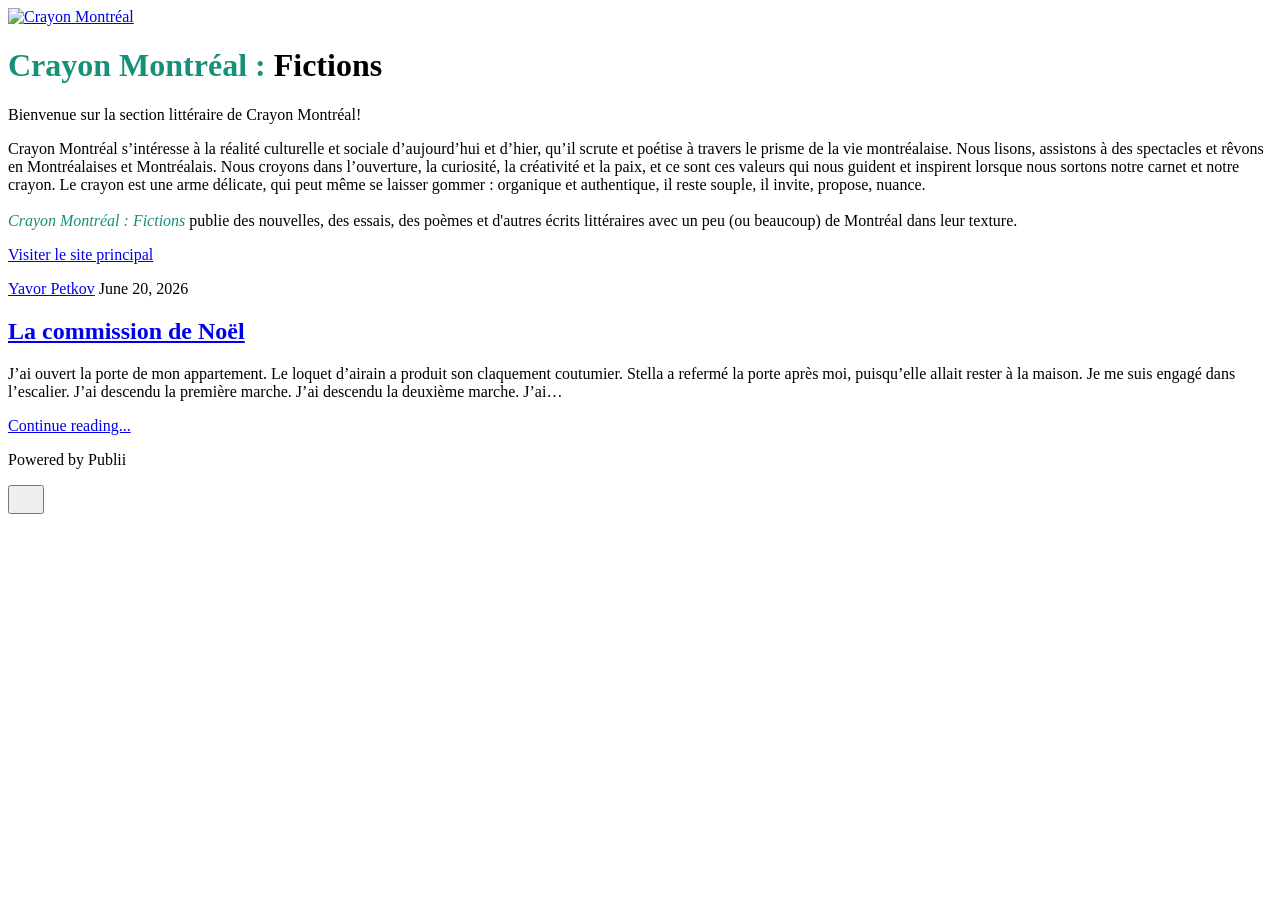
==== commit 82b4961b: "Updated from Publii" ====
--- a/index.html
+++ b/index.html
@@ -1,6 +1,6 @@
 <!DOCTYPE html><html lang="en-gb"><head><meta charset="utf-8"><meta http-equiv="X-UA-Compatible" content="IE=edge"><meta name="viewport" content="width=device-width,initial-scale=1"><title>Crayon Montréal</title><meta name="generator" content="Publii Open-Source CMS for Static Site"><link rel="canonical" href="https://pages.crayon-montreal.ca/"><link rel="alternate" type="application/atom+xml" href="https://pages.crayon-montreal.ca/feed.xml" title="Crayon Montréal - RSS"><link rel="alternate" type="application/json" href="https://pages.crayon-montreal.ca/feed.json" title="Crayon Montréal - JSON"><meta property="og:title" content="Crayon Montréal"><meta property="og:image" content="https://pages.crayon-montreal.ca/media/website/CRAYON.png"><meta property="og:image:width" content="694"><meta property="og:image:height" content="647"><meta property="og:site_name" content="Crayon Montréal"><meta property="og:description" content=""><meta property="og:url" content="https://pages.crayon-montreal.ca/"><meta property="og:type" content="website"><link rel="shortcut icon" href="https://pages.crayon-montreal.ca/media/website/favicon.ico" type="image/x-icon"><link rel="stylesheet" href="https://pages.crayon-montreal.ca/assets/css/style.css?v=2eb90c0dc021b0f2f0c09a73913bd427"><script type="application/ld+json">{"@context":"http://schema.org","@type":"Organization","name":"Crayon Montréal","logo":"https://pages.crayon-montreal.ca/media/website/CRAYON.png","url":"https://pages.crayon-montreal.ca/"}</script><noscript><style>img[loading] {
                     opacity: 1;
-                }</style></noscript></head><body class="home-template"><header class="top js-header"><a class="logo" href="https://pages.crayon-montreal.ca/"><img src="https://pages.crayon-montreal.ca/media/website/CRAYON.png" alt="Crayon Montréal" width="694" height="647"></a></header><main><div class="hero hero--noimage"><header class="hero__content"><div class="wrapper"><h1><span style="color: #169179;">Crayon Montréal : <span style="color: #000000;">Fictions</span></span></h1><p>Bienvenue sur la section littéraire de Crayon Montréal!</p><p>Crayon Montréal s’intéresse à la réalité culturelle et sociale d’aujourd’hui et d’hier, qu’il scrute et poétise à travers le prisme de la vie montréalaise. Nous lisons, assistons à des spectacles et rêvons en Montréalaises et Montréalais. Nous croyons dans l’ouverture, la curiosité, la créativité et la paix, et ce sont ces valeurs qui nous guident et inspirent lorsque nous sortons notre carnet et notre crayon. Le crayon est une arme délicate, qui peut même se laisser gommer : organique et authentique, il reste souple, il invite, propose, nuance.<br><br><em><span style="color: #169179;">Crayon Montréal : Fictions</span> </em>publie des nouvelles, des essais, des poèmes et d'autres écrits littéraires avec un peu de Montréal dans leur texture.</p><p><a href="http://www.crayon-montreal.ca" title="Cr" target="_blank" rel="noopener">Visiter le site principal</a></p></div></header></div><div class="wrapper feed"><article class="feed__item feed__item--centered"><div class="feed__content"><header><div class="feed__meta"><a href="https://pages.crayon-montreal.ca/authors/yavor-petkov/" class="feed__author">Yavor Petkov</a> <time datetime="2026-06-20T16:02" class="feed__date">June 20, 2026</time></div><h2 class="feed__title"><a href="https://pages.crayon-montreal.ca/yavor-petkov-la-commission-de-noel-2.html">La commission de Noël</a></h2></header><p>J’ai ouvert la porte de mon appartement. Le loquet d’airain a produit son claquement coutumier. Stella a refermé la porte après moi, puisqu’elle allait rester à la maison. Je me suis engagé dans l’escalier. J’ai descendu la première marche. J’ai descendu la deuxième marche. J’ai&hellip;</p><a href="https://pages.crayon-montreal.ca/yavor-petkov-la-commission-de-noel-2.html" class="readmore feed__readmore">Continue reading...</a></div></article></div></main><footer class="footer"><div class="wrapper"><div class="footer__copyright"><p>Powered by Publii</p></div><button id="backToTop" class="footer__bttop" aria-label="Back to top" title="Back to top"><svg width="20" height="20"><use xlink:href="https://pages.crayon-montreal.ca/assets/svg/svg-map.svg#toparrow"/></svg></button></div></footer><script defer="defer" src="https://pages.crayon-montreal.ca/assets/js/scripts.min.js?v=dafec4f87fead6718cb125f0b0fc8441"></script><script>window.publiiThemeMenuConfig={mobileMenuMode:'sidebar',animationSpeed:300,submenuWidth: 'auto',doubleClickTime:500,mobileMenuExpandableSubmenus:true,relatedContainerForOverlayMenuSelector:'.top'};</script><script>var images = document.querySelectorAll('img[loading]');
+                }</style></noscript></head><body class="home-template"><header class="top js-header"><a class="logo" href="https://pages.crayon-montreal.ca/"><img src="https://pages.crayon-montreal.ca/media/website/CRAYON.png" alt="Crayon Montréal" width="694" height="647"></a></header><main><div class="hero hero--noimage"><header class="hero__content"><div class="wrapper"><h1><span style="color: #169179;">Crayon Montréal : <span style="color: #000000;">Fictions</span></span></h1><p>Bienvenue sur la section littéraire de Crayon Montréal!</p><p>Crayon Montréal s’intéresse à la réalité culturelle et sociale d’aujourd’hui et d’hier, qu’il scrute et poétise à travers le prisme de la vie montréalaise. Nous lisons, assistons à des spectacles et rêvons en Montréalaises et Montréalais. Nous croyons dans l’ouverture, la curiosité, la créativité et la paix, et ce sont ces valeurs qui nous guident et inspirent lorsque nous sortons notre carnet et notre crayon. Le crayon est une arme délicate, qui peut même se laisser gommer : organique et authentique, il reste souple, il invite, propose, nuance.<br><br><em><span style="color: #169179;">Crayon Montréal : Fictions</span> </em>publie des nouvelles, des essais, des poèmes et d'autres écrits littéraires avec un peu (ou beaucoup) de Montréal dans leur texture.</p><p><a href="http://www.crayon-montreal.ca" title="Cr" target="_blank" rel="noopener">Visiter le site principal</a></p></div></header></div><div class="wrapper feed"><article class="feed__item feed__item--centered"><div class="feed__content"><header><div class="feed__meta"><a href="https://pages.crayon-montreal.ca/authors/yavor-petkov/" class="feed__author">Yavor Petkov</a> <time datetime="2026-06-20T16:02" class="feed__date">June 20, 2026</time></div><h2 class="feed__title"><a href="https://pages.crayon-montreal.ca/yavor-petkov-la-commission-de-noel-2.html">La commission de Noël</a></h2></header><p>J’ai ouvert la porte de mon appartement. Le loquet d’airain a produit son claquement coutumier. Stella a refermé la porte après moi, puisqu’elle allait rester à la maison. Je me suis engagé dans l’escalier. J’ai descendu la première marche. J’ai descendu la deuxième marche. J’ai&hellip;</p><a href="https://pages.crayon-montreal.ca/yavor-petkov-la-commission-de-noel-2.html" class="readmore feed__readmore">Continue reading...</a></div></article></div></main><footer class="footer"><div class="wrapper"><div class="footer__copyright"><p>Powered by Publii</p></div><button id="backToTop" class="footer__bttop" aria-label="Back to top" title="Back to top"><svg width="20" height="20"><use xlink:href="https://pages.crayon-montreal.ca/assets/svg/svg-map.svg#toparrow"/></svg></button></div></footer><script defer="defer" src="https://pages.crayon-montreal.ca/assets/js/scripts.min.js?v=dafec4f87fead6718cb125f0b0fc8441"></script><script>window.publiiThemeMenuConfig={mobileMenuMode:'sidebar',animationSpeed:300,submenuWidth: 'auto',doubleClickTime:500,mobileMenuExpandableSubmenus:true,relatedContainerForOverlayMenuSelector:'.top'};</script><script>var images = document.querySelectorAll('img[loading]');
         for (var i = 0; i < images.length; i++) {
             if (images[i].complete) {
                 images[i].classList.add('is-loaded');
